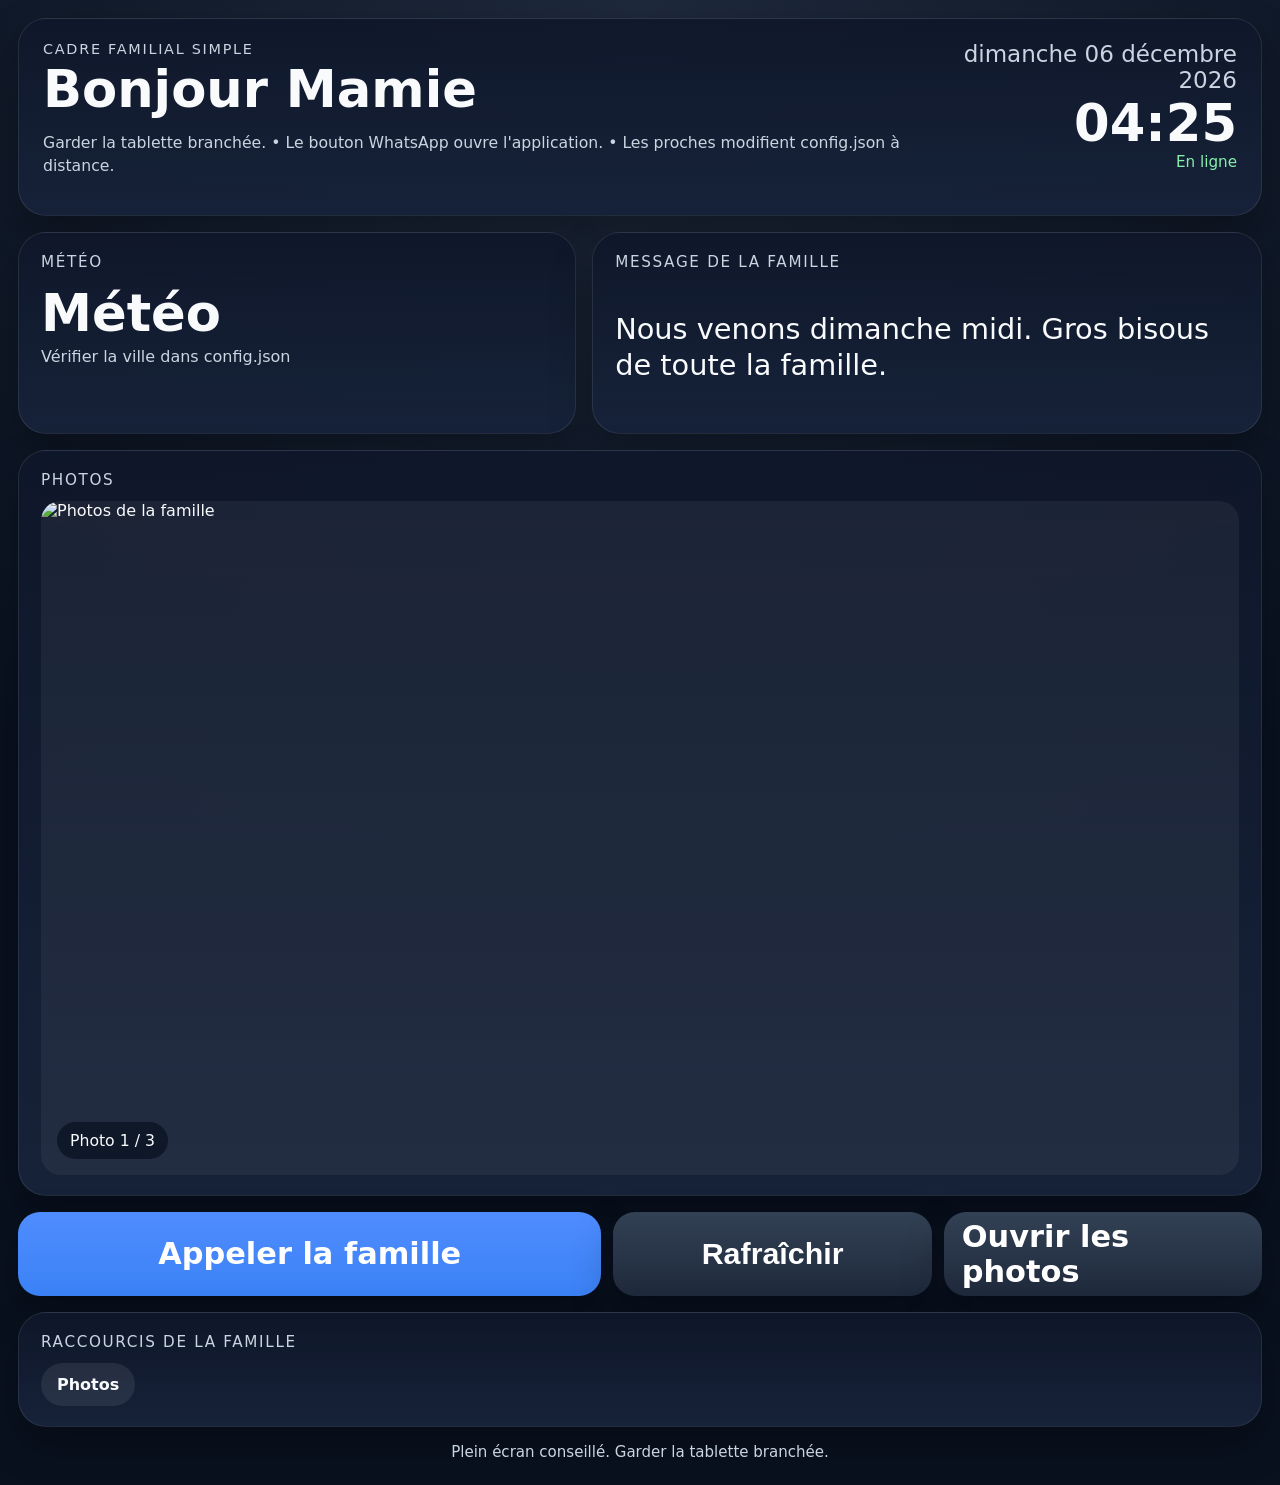
==== index.html @ 0a804280 "Add files via upload" ====
<!doctype html>
<html lang="fr">
<head>
  <meta charset="utf-8" />
  <meta name="viewport" content="width=device-width, initial-scale=1, viewport-fit=cover" />
  <meta name="theme-color" content="#09111f" />
  <meta name="apple-mobile-web-app-capable" content="yes" />
  <meta name="apple-mobile-web-app-status-bar-style" content="black-translucent" />
  <meta name="description" content="Cadre familial interactif pour tablette" />
  <title>Cadre familial</title>
  <link rel="manifest" href="manifest.json" />
  <link rel="stylesheet" href="styles.css" />
</head>
<body>
  <main class="shell">
    <header class="hero card">
      <div>
        <p id="subtitle" class="eyebrow">Cadre familial</p>
        <h1 id="title">Bonjour</h1>
        <p id="familyNotes" class="small muted">Chargement...</p>
      </div>
      <div class="clock-block">
        <div id="dateLine" class="date-line">--</div>
        <div id="timeLine" class="time-line">--:--</div>
        <div id="onlineLine" class="online-line">En ligne</div>
      </div>
    </header>

    <section class="cards">
      <article class="card panel weather-card">
        <div class="panel-title">Météo</div>
        <div id="weatherMain" class="weather-main">--</div>
        <div id="weatherDetails" class="muted">Chargement...</div>
      </article>

      <article class="card panel message-card">
        <div class="panel-title">Message de la famille</div>
        <div id="messageBox" class="message-box">--</div>
      </article>
    </section>

    <section class="card photo-card">
      <div class="panel-title">Photos</div>
      <div class="photo-stage">
        <img id="photoImg" alt="Photos de la famille" />
        <div id="photoLabel" class="photo-label">--</div>
      </div>
    </section>

    <section class="actions">
      <a id="whatsappLink" class="cta" href="#" rel="noopener noreferrer">Appeler WhatsApp</a>
      <button id="refreshBtn" class="secondary" type="button">Rafraîchir</button>
      <a id="photoLink" class="secondary" href="#" rel="noopener noreferrer">Ouvrir les photos</a>
    </section>

    <section class="card footer-card">
      <div class="panel-title">Raccourcis de la famille</div>
      <div id="linkList" class="link-list"></div>
    </section>

    <footer class="footer">Plein écran conseillé. Garder la tablette branchée.</footer>
  </main>

  <script src="app.js"></script>
</body>
</html>
---- styles.css ----
:root {
  --bg: #09111f;
  --panel: rgba(15, 23, 42, 0.92);
  --panel-2: rgba(23, 35, 58, 0.98);
  --text: #f8fafc;
  --muted: #cbd5e1;
  --accent: #4f8cff;
  --accent-strong: #3b82f6;
  --radius: 28px;
  --shadow: 0 18px 42px rgba(0, 0, 0, 0.28);
  --border: rgba(255,255,255,0.09);
}
* { box-sizing: border-box; }
html, body { margin: 0; min-height: 100%; background: radial-gradient(circle at top, #1e293b 0%, var(--bg) 60%); color: var(--text); font-family: Inter, system-ui, -apple-system, BlinkMacSystemFont, 'Segoe UI', sans-serif; }
body { padding: 18px; }
a, button { -webkit-tap-highlight-color: transparent; }
body.admin-body { padding: 14px; }
.shell, .admin-shell { max-width: 1500px; margin: 0 auto; display: grid; gap: 16px; }
.card { background: linear-gradient(180deg, var(--panel), var(--panel-2)); border: 1px solid var(--border); border-radius: var(--radius); box-shadow: var(--shadow); }
.hero { display: flex; align-items: flex-start; justify-content: space-between; gap: 14px; padding: 22px 24px; }
.eyebrow { margin: 0 0 6px; color: var(--muted); text-transform: uppercase; letter-spacing: .12em; font-size: .9rem; }
h1 { margin: 0; font-size: clamp(2rem, 4vw, 4rem); line-height: 1.04; }
.small { font-size: .98rem; line-height: 1.45; }
.muted { color: var(--muted); }
.clock-block { text-align: right; }
.date-line { color: var(--muted); font-size: clamp(1rem, 1.8vw, 1.5rem); }
.time-line { font-size: clamp(2.2rem, 4vw, 4rem); font-weight: 800; }
.online-line { font-size: .95rem; color: #86efac; }
.cards { display: grid; grid-template-columns: 1fr 1.2fr; gap: 16px; }
.panel, .photo-card, .footer-card, .admin-grid, .admin-footer { padding: 20px 22px; }
.panel-title { font-size: .95rem; text-transform: uppercase; letter-spacing: .11em; color: var(--muted); margin-bottom: 12px; }
.weather-main { font-size: clamp(2.2rem, 4vw, 4rem); font-weight: 800; margin-bottom: 4px; }
.message-box { font-size: clamp(1.35rem, 2.25vw, 2.4rem); line-height: 1.25; min-height: 130px; display: flex; align-items: center; }
.photo-stage { position: relative; aspect-ratio: 16 / 9; overflow: hidden; border-radius: calc(var(--radius) - 8px); background: rgba(255,255,255,0.05); }
.photo-stage img { width: 100%; height: 100%; object-fit: cover; display: block; }
.photo-label { position: absolute; left: 16px; bottom: 16px; padding: 9px 13px; border-radius: 999px; background: rgba(9,17,31,.72); font-size: .98rem; }
.actions, .admin-actions-row, .admin-footer { display: flex; gap: 12px; flex-wrap: wrap; align-items: center; }
.actions { display: grid; grid-template-columns: 1.1fr .6fr .6fr; }
.cta, .secondary { min-height: 84px; padding: 0 18px; border: 0; border-radius: 22px; box-shadow: var(--shadow); display: inline-flex; align-items: center; justify-content: center; text-decoration: none; font-size: clamp(1.3rem, 2.4vw, 1.9rem); font-weight: 800; color: white; }
.cta { background: linear-gradient(180deg, var(--accent), var(--accent-strong)); }
.secondary { background: linear-gradient(180deg, #334155, #1e293b); cursor: pointer; }
.link-list { display: flex; flex-wrap: wrap; gap: 10px; }
.link-pill { padding: 12px 16px; border-radius: 999px; background: rgba(255,255,255,0.08); color: var(--text); text-decoration: none; font-weight: 700; }
.footer { text-align: center; color: var(--muted); font-size: .94rem; padding-bottom: 6px; }
.admin-hero { flex-direction: column; }
.admin-grid { display: grid; grid-template-columns: 1fr 1fr; gap: 16px; }
.admin-grid label { display: grid; gap: 8px; font-weight: 700; }
.admin-grid input, .admin-grid textarea { width: 100%; border-radius: 16px; border: 1px solid rgba(255,255,255,.12); background: rgba(5,10,18,.9); color: var(--text); padding: 14px 16px; font: inherit; }
.admin-grid textarea { min-height: 170px; resize: vertical; }
.admin-grid label:nth-child(5), .admin-grid label:nth-child(6), .admin-grid label:nth-child(7), .admin-grid label:nth-child(8), .admin-grid label:nth-child(11) { grid-column: 1 / -1; }
code { background: rgba(255,255,255,.08); padding: 2px 6px; border-radius: 8px; }
@media (max-width: 980px) {
  body { padding: 10px; }
  .hero { flex-direction: column; }
  .clock-block { text-align: left; }
  .cards, .actions, .admin-grid { grid-template-columns: 1fr; }
  .cta, .secondary { min-height: 70px; }
}
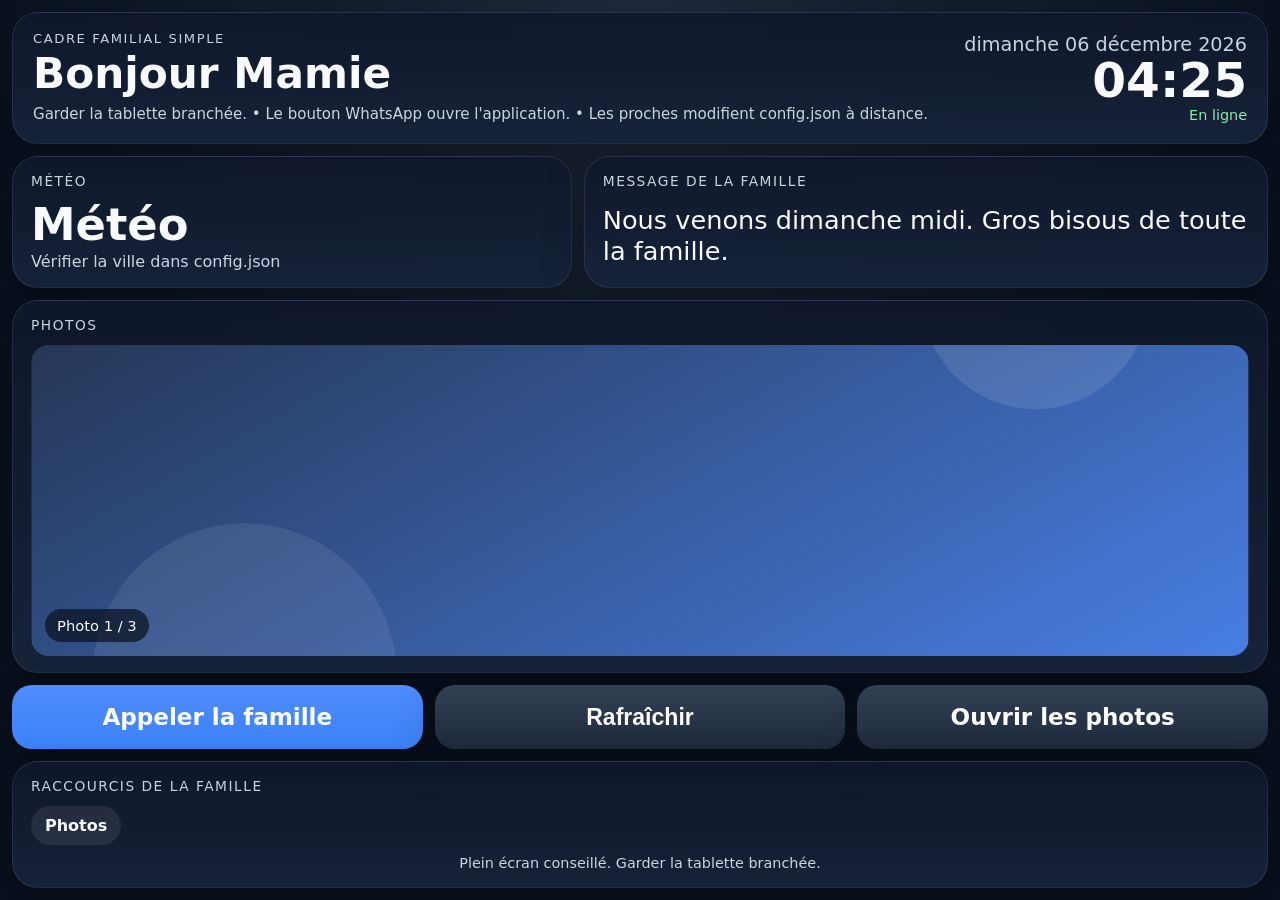
==== commit 618857bd: "Add files via upload" ====
--- a/index.html
+++ b/index.html
@@ -14,7 +14,7 @@
 <body>
   <main class="shell">
     <header class="hero card">
-      <div>
+      <div class="hero-copy">
         <p id="subtitle" class="eyebrow">Cadre familial</p>
         <h1 id="title">Bonjour</h1>
         <p id="familyNotes" class="small muted">Chargement...</p>
@@ -26,7 +26,7 @@
       </div>
     </header>
 
-    <section class="cards">
+    <section class="top-grid">
       <article class="card panel weather-card">
         <div class="panel-title">Météo</div>
         <div id="weatherMain" class="weather-main">--</div>
@@ -53,12 +53,11 @@
       <a id="photoLink" class="secondary" href="#" rel="noopener noreferrer">Ouvrir les photos</a>
     </section>
 
-    <section class="card footer-card">
+    <footer class="footer-card card">
       <div class="panel-title">Raccourcis de la famille</div>
       <div id="linkList" class="link-list"></div>
-    </section>
-
-    <footer class="footer">Plein écran conseillé. Garder la tablette branchée.</footer>
+      <div class="footer">Plein écran conseillé. Garder la tablette branchée.</div>
+    </footer>
   </main>
 
   <script src="app.js"></script>
--- a/styles.css
+++ b/styles.css
@@ -6,53 +6,351 @@
   --muted: #cbd5e1;
   --accent: #4f8cff;
   --accent-strong: #3b82f6;
-  --radius: 28px;
+  --radius: 26px;
   --shadow: 0 18px 42px rgba(0, 0, 0, 0.28);
   --border: rgba(255,255,255,0.09);
 }
-* { box-sizing: border-box; }
-html, body { margin: 0; min-height: 100%; background: radial-gradient(circle at top, #1e293b 0%, var(--bg) 60%); color: var(--text); font-family: Inter, system-ui, -apple-system, BlinkMacSystemFont, 'Segoe UI', sans-serif; }
-body { padding: 18px; }
-a, button { -webkit-tap-highlight-color: transparent; }
-body.admin-body { padding: 14px; }
-.shell, .admin-shell { max-width: 1500px; margin: 0 auto; display: grid; gap: 16px; }
-.card { background: linear-gradient(180deg, var(--panel), var(--panel-2)); border: 1px solid var(--border); border-radius: var(--radius); box-shadow: var(--shadow); }
-.hero { display: flex; align-items: flex-start; justify-content: space-between; gap: 14px; padding: 22px 24px; }
-.eyebrow { margin: 0 0 6px; color: var(--muted); text-transform: uppercase; letter-spacing: .12em; font-size: .9rem; }
-h1 { margin: 0; font-size: clamp(2rem, 4vw, 4rem); line-height: 1.04; }
-.small { font-size: .98rem; line-height: 1.45; }
-.muted { color: var(--muted); }
-.clock-block { text-align: right; }
-.date-line { color: var(--muted); font-size: clamp(1rem, 1.8vw, 1.5rem); }
-.time-line { font-size: clamp(2.2rem, 4vw, 4rem); font-weight: 800; }
-.online-line { font-size: .95rem; color: #86efac; }
-.cards { display: grid; grid-template-columns: 1fr 1.2fr; gap: 16px; }
-.panel, .photo-card, .footer-card, .admin-grid, .admin-footer { padding: 20px 22px; }
-.panel-title { font-size: .95rem; text-transform: uppercase; letter-spacing: .11em; color: var(--muted); margin-bottom: 12px; }
-.weather-main { font-size: clamp(2.2rem, 4vw, 4rem); font-weight: 800; margin-bottom: 4px; }
-.message-box { font-size: clamp(1.35rem, 2.25vw, 2.4rem); line-height: 1.25; min-height: 130px; display: flex; align-items: center; }
-.photo-stage { position: relative; aspect-ratio: 16 / 9; overflow: hidden; border-radius: calc(var(--radius) - 8px); background: rgba(255,255,255,0.05); }
-.photo-stage img { width: 100%; height: 100%; object-fit: cover; display: block; }
-.photo-label { position: absolute; left: 16px; bottom: 16px; padding: 9px 13px; border-radius: 999px; background: rgba(9,17,31,.72); font-size: .98rem; }
-.actions, .admin-actions-row, .admin-footer { display: flex; gap: 12px; flex-wrap: wrap; align-items: center; }
-.actions { display: grid; grid-template-columns: 1.1fr .6fr .6fr; }
-.cta, .secondary { min-height: 84px; padding: 0 18px; border: 0; border-radius: 22px; box-shadow: var(--shadow); display: inline-flex; align-items: center; justify-content: center; text-decoration: none; font-size: clamp(1.3rem, 2.4vw, 1.9rem); font-weight: 800; color: white; }
-.cta { background: linear-gradient(180deg, var(--accent), var(--accent-strong)); }
-.secondary { background: linear-gradient(180deg, #334155, #1e293b); cursor: pointer; }
-.link-list { display: flex; flex-wrap: wrap; gap: 10px; }
-.link-pill { padding: 12px 16px; border-radius: 999px; background: rgba(255,255,255,0.08); color: var(--text); text-decoration: none; font-weight: 700; }
-.footer { text-align: center; color: var(--muted); font-size: .94rem; padding-bottom: 6px; }
-.admin-hero { flex-direction: column; }
-.admin-grid { display: grid; grid-template-columns: 1fr 1fr; gap: 16px; }
-.admin-grid label { display: grid; gap: 8px; font-weight: 700; }
-.admin-grid input, .admin-grid textarea { width: 100%; border-radius: 16px; border: 1px solid rgba(255,255,255,.12); background: rgba(5,10,18,.9); color: var(--text); padding: 14px 16px; font: inherit; }
-.admin-grid textarea { min-height: 170px; resize: vertical; }
-.admin-grid label:nth-child(5), .admin-grid label:nth-child(6), .admin-grid label:nth-child(7), .admin-grid label:nth-child(8), .admin-grid label:nth-child(11) { grid-column: 1 / -1; }
-code { background: rgba(255,255,255,.08); padding: 2px 6px; border-radius: 8px; }
-@media (max-width: 980px) {
-  body { padding: 10px; }
-  .hero { flex-direction: column; }
-  .clock-block { text-align: left; }
-  .cards, .actions, .admin-grid { grid-template-columns: 1fr; }
-  .cta, .secondary { min-height: 70px; }
-}
+
+* {
+  box-sizing: border-box;
+}
+
+html {
+  -webkit-text-size-adjust: 100%;
+  width: 100%;
+  height: 100%;
+}
+
+body {
+  margin: 0;
+  width: 100%;
+  height: 100svh;
+  overflow: hidden;
+  background: radial-gradient(circle at top, #1e293b 0%, var(--bg) 60%);
+  color: var(--text);
+  font-family: Inter, system-ui, -apple-system, BlinkMacSystemFont, 'Segoe UI', sans-serif;
+  padding: 12px;
+}
+
+a, button {
+  -webkit-tap-highlight-color: transparent;
+}
+
+body.admin-body {
+  padding: 14px;
+}
+
+.shell, .admin-shell {
+  width: 100%;
+  max-width: 1500px;
+  height: 100%;
+  margin: 0 auto;
+  display: grid;
+  gap: 12px;
+  grid-template-rows: auto auto minmax(0, 1fr) auto auto;
+}
+
+.card {
+  background: linear-gradient(180deg, var(--panel), var(--panel-2));
+  border: 1px solid var(--border);
+  border-radius: var(--radius);
+  box-shadow: var(--shadow);
+}
+
+.hero {
+  display: flex;
+  align-items: flex-start;
+  justify-content: space-between;
+  gap: 14px;
+  padding: 18px 20px;
+}
+
+.hero-copy {
+  min-width: 0;
+}
+
+.eyebrow {
+  margin: 0 0 6px;
+  color: var(--muted);
+  text-transform: uppercase;
+  letter-spacing: .12em;
+  font-size: .82rem;
+}
+
+h1 {
+  margin: 0;
+  font-size: clamp(1.9rem, 3.3vw, 3.5rem);
+  line-height: 1.04;
+}
+
+.small {
+  margin: 8px 0 0;
+  font-size: .94rem;
+  line-height: 1.4;
+}
+
+.muted {
+  color: var(--muted);
+}
+
+.clock-block {
+  flex: 0 0 auto;
+  text-align: right;
+  align-self: center;
+}
+
+.date-line {
+  color: var(--muted);
+  font-size: clamp(.95rem, 1.5vw, 1.2rem);
+}
+
+.time-line {
+  font-size: clamp(2rem, 3.8vw, 3.6rem);
+  font-weight: 800;
+  line-height: 1;
+}
+
+.online-line {
+  margin-top: 2px;
+  color: #86efac;
+  font-size: .9rem;
+}
+
+.top-grid {
+  display: grid;
+  grid-template-columns: 0.9fr 1.1fr;
+  gap: 12px;
+  min-height: 0;
+}
+
+.panel, .photo-card, .footer-card {
+  padding: 16px 18px;
+  min-height: 0;
+}
+
+.panel-title {
+  margin-bottom: 12px;
+  color: var(--muted);
+  font-size: .86rem;
+  text-transform: uppercase;
+  letter-spacing: .11em;
+}
+
+.weather-main {
+  margin-bottom: 4px;
+  font-size: clamp(2rem, 3.5vw, 3.4rem);
+  font-weight: 800;
+  line-height: 1.05;
+}
+
+.message-card {
+  display: flex;
+  flex-direction: column;
+}
+
+.message-box {
+  flex: 1;
+  display: flex;
+  align-items: center;
+  min-height: 0;
+  line-height: 1.22;
+  font-size: clamp(1.25rem, 2vw, 2rem);
+  overflow-wrap: anywhere;
+  word-break: break-word;
+}
+
+.photo-card {
+  display: flex;
+  flex-direction: column;
+  min-height: 0;
+}
+
+.photo-stage {
+  position: relative;
+  flex: 1;
+  min-height: 0;
+  overflow: hidden;
+  border-radius: calc(var(--radius) - 8px);
+  background: rgba(255,255,255,0.05);
+  aspect-ratio: 16 / 7;
+}
+
+.photo-stage img {
+  width: 100%;
+  height: 100%;
+  object-fit: cover;
+  display: block;
+}
+
+.photo-label {
+  position: absolute;
+  left: 14px;
+  bottom: 14px;
+  padding: 8px 12px;
+  border-radius: 999px;
+  background: rgba(9,17,31,.72);
+  font-size: .92rem;
+}
+
+.actions {
+  display: grid;
+  grid-template-columns: repeat(3, minmax(0, 1fr));
+  gap: 12px;
+}
+
+.cta, .secondary {
+  min-height: 64px;
+  padding: 0 16px;
+  border: 0;
+  border-radius: 20px;
+  box-shadow: var(--shadow);
+  display: inline-flex;
+  align-items: center;
+  justify-content: center;
+  text-decoration: none;
+  font-size: clamp(1.05rem, 1.8vw, 1.5rem);
+  font-weight: 800;
+  color: white;
+}
+
+.cta {
+  background: linear-gradient(180deg, var(--accent), var(--accent-strong));
+}
+
+.secondary {
+  background: linear-gradient(180deg, #334155, #1e293b);
+  cursor: pointer;
+}
+
+.link-list {
+  display: flex;
+  flex-wrap: wrap;
+  gap: 10px;
+}
+
+.link-pill {
+  padding: 10px 14px;
+  border-radius: 999px;
+  background: rgba(255,255,255,0.08);
+  color: var(--text);
+  text-decoration: none;
+  font-weight: 700;
+}
+
+.footer {
+  margin-top: 10px;
+  text-align: center;
+  color: var(--muted);
+  font-size: .9rem;
+}
+
+.admin-hero {
+  flex-direction: column;
+}
+
+.admin-grid {
+  display: grid;
+  grid-template-columns: 1fr 1fr;
+  gap: 16px;
+}
+
+.admin-grid label {
+  display: grid;
+  gap: 8px;
+  font-weight: 700;
+}
+
+.admin-grid input, .admin-grid textarea {
+  width: 100%;
+  border-radius: 16px;
+  border: 1px solid rgba(255,255,255,.12);
+  background: rgba(5,10,18,.9);
+  color: var(--text);
+  padding: 14px 16px;
+  font: inherit;
+}
+
+.admin-grid textarea {
+  min-height: 170px;
+  resize: vertical;
+}
+
+.admin-grid label:nth-child(5), .admin-grid label:nth-child(6), .admin-grid label:nth-child(7), .admin-grid label:nth-child(8), .admin-grid label:nth-child(11) {
+  grid-column: 1 / -1;
+}
+
+code {
+  background: rgba(255,255,255,.08);
+  padding: 2px 6px;
+  border-radius: 8px;
+}
+
+@media (max-width: 1200px) {
+  body {
+    padding: 10px;
+  }
+
+  .shell, .admin-shell {
+    grid-template-rows: auto auto minmax(0, 1fr) auto auto;
+    gap: 10px;
+  }
+
+  .hero {
+    flex-direction: column;
+    padding: 16px 16px 14px;
+  }
+
+  .clock-block {
+    text-align: left;
+  }
+
+  .top-grid,
+  .admin-grid {
+    grid-template-columns: 1fr;
+  }
+
+  .photo-stage {
+    aspect-ratio: 16 / 8;
+  }
+
+  .actions {
+    grid-template-columns: 1fr;
+  }
+
+  .cta, .secondary {
+    min-height: 58px;
+    font-size: clamp(1rem, 1.6vw, 1.35rem);
+  }
+
+  .message-box {
+    font-size: clamp(1.1rem, 1.8vw, 1.6rem);
+  }
+}
+
+@media (max-width: 700px) {
+  body {
+    padding: 8px;
+  }
+
+  .panel, .photo-card, .footer-card {
+    padding: 14px;
+  }
+
+  h1 {
+    font-size: clamp(1.7rem, 6vw, 2.6rem);
+  }
+
+  .time-line, .weather-main {
+    font-size: clamp(1.9rem, 8vw, 2.9rem);
+  }
+
+  .photo-label {
+    left: 10px;
+    bottom: 10px;
+    font-size: .88rem;
+  }
+
+  .link-pill {
+    padding: 9px 12px;
+  }
+}
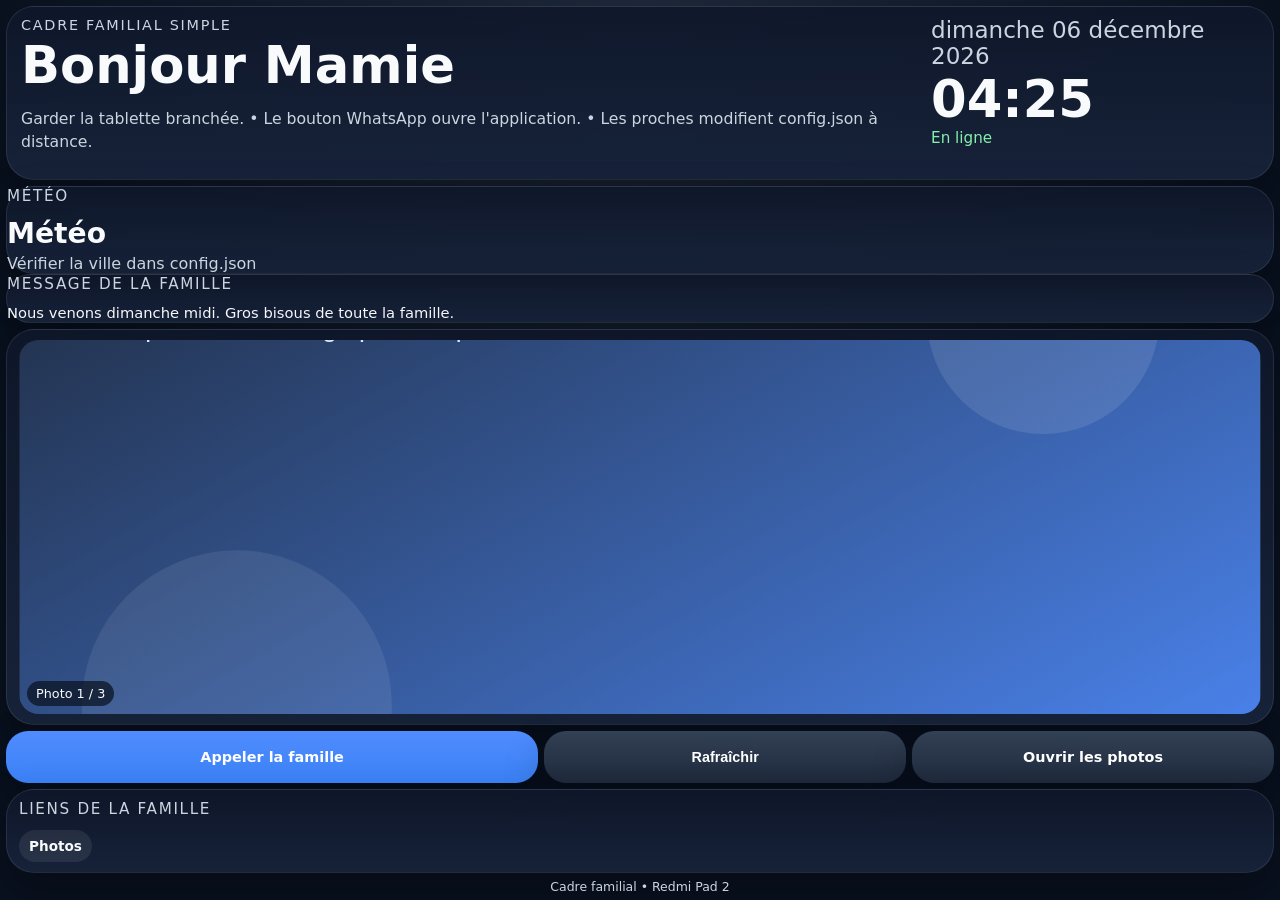
==== commit 81022465: "Refactor HTML structure and improve formatting" ====
--- a/index.html
+++ b/index.html
@@ -1,65 +1,195 @@
-<!doctype html>
+<!DOCTYPE html>
 <html lang="fr">
+
 <head>
-  <meta charset="utf-8" />
-  <meta name="viewport" content="width=device-width, initial-scale=1, viewport-fit=cover" />
-  <meta name="theme-color" content="#09111f" />
-  <meta name="apple-mobile-web-app-capable" content="yes" />
-  <meta name="apple-mobile-web-app-status-bar-style" content="black-translucent" />
-  <meta name="description" content="Cadre familial interactif pour tablette" />
-  <title>Cadre familial</title>
-  <link rel="manifest" href="manifest.json" />
-  <link rel="stylesheet" href="styles.css" />
+
+<meta charset="utf-8">
+<meta name="viewport" content="width=device-width,initial-scale=1,viewport-fit=cover">
+
+<title>Cadre familial</title>
+
+<meta name="theme-color" content="#09111f">
+<meta name="description" content="Cadre familial">
+
+<link rel="manifest" href="manifest.json">
+<link rel="stylesheet" href="styles.css">
+
 </head>
+
 <body>
-  <main class="shell">
+
+<main class="shell">
+
+    <!-- ========================= -->
+    <!-- ENTETE -->
+    <!-- ========================= -->
+
     <header class="hero card">
-      <div class="hero-copy">
-        <p id="subtitle" class="eyebrow">Cadre familial</p>
-        <h1 id="title">Bonjour</h1>
-        <p id="familyNotes" class="small muted">Chargement...</p>
-      </div>
-      <div class="clock-block">
-        <div id="dateLine" class="date-line">--</div>
-        <div id="timeLine" class="time-line">--:--</div>
-        <div id="onlineLine" class="online-line">En ligne</div>
-      </div>
+
+        <div class="hero-left">
+
+            <p id="subtitle" class="eyebrow">
+                Cadre familial
+            </p>
+
+            <h1 id="title">
+                Bonjour
+            </h1>
+
+            <p id="familyNotes" class="small muted">
+                Chargement...
+            </p>
+
+        </div>
+
+        <div class="hero-right">
+
+            <div id="dateLine" class="date-line">
+                --
+            </div>
+
+            <div id="timeLine" class="time-line">
+                --:--
+            </div>
+
+            <div id="onlineLine" class="online-line">
+                En ligne
+            </div>
+
+        </div>
+
     </header>
 
-    <section class="top-grid">
-      <article class="card panel weather-card">
-        <div class="panel-title">Météo</div>
-        <div id="weatherMain" class="weather-main">--</div>
-        <div id="weatherDetails" class="muted">Chargement...</div>
-      </article>
 
-      <article class="card panel message-card">
-        <div class="panel-title">Message de la famille</div>
-        <div id="messageBox" class="message-box">--</div>
-      </article>
+    <!-- ========================= -->
+    <!-- METEO + MESSAGE -->
+    <!-- ========================= -->
+
+    <section class="top-row">
+
+        <article class="card weather-card">
+
+            <div class="panel-title">
+                Météo
+            </div>
+
+            <div id="weatherMain" class="weather-main">
+                --
+            </div>
+
+            <div id="weatherDetails" class="muted">
+                Chargement...
+            </div>
+
+        </article>
+
+        <article class="card message-card">
+
+            <div class="panel-title">
+                Message de la famille
+            </div>
+
+            <div id="messageBox" class="message-box">
+                --
+            </div>
+
+        </article>
+
     </section>
 
+
+    <!-- ========================= -->
+    <!-- PHOTO -->
+    <!-- ========================= -->
+
     <section class="card photo-card">
-      <div class="panel-title">Photos</div>
-      <div class="photo-stage">
-        <img id="photoImg" alt="Photos de la famille" />
-        <div id="photoLabel" class="photo-label">--</div>
-      </div>
+
+        <div class="photo-stage">
+
+            <img
+                id="photoImg"
+                alt="Photos de la famille">
+
+            <div
+                id="photoLabel"
+                class="photo-label">
+
+                --
+
+            </div>
+
+        </div>
+
     </section>
 
+
+    <!-- ========================= -->
+    <!-- BOUTONS -->
+    <!-- ========================= -->
+
     <section class="actions">
-      <a id="whatsappLink" class="cta" href="#" rel="noopener noreferrer">Appeler WhatsApp</a>
-      <button id="refreshBtn" class="secondary" type="button">Rafraîchir</button>
-      <a id="photoLink" class="secondary" href="#" rel="noopener noreferrer">Ouvrir les photos</a>
+
+        <a
+            id="whatsappLink"
+            class="cta"
+            href="#">
+
+            WhatsApp
+
+        </a>
+
+        <button
+            id="refreshBtn"
+            class="secondary"
+            type="button">
+
+            Rafraîchir
+
+        </button>
+
+        <a
+            id="photoLink"
+            class="secondary"
+            href="#">
+
+            Photos
+
+        </a>
+
     </section>
 
-    <footer class="footer-card card">
-      <div class="panel-title">Raccourcis de la famille</div>
-      <div id="linkList" class="link-list"></div>
-      <div class="footer">Plein écran conseillé. Garder la tablette branchée.</div>
+
+    <!-- ========================= -->
+    <!-- LIENS -->
+    <!-- ========================= -->
+
+    <section class="card footer-card">
+
+        <div class="panel-title">
+
+            Liens de la famille
+
+        </div>
+
+        <div
+            id="linkList"
+            class="link-list">
+
+        </div>
+
+    </section>
+
+
+    <footer class="footer">
+
+        Cadre familial • Redmi Pad 2
+
     </footer>
-  </main>
 
-  <script src="app.js"></script>
+</main>
+
+<script src="app.js"></script>
+
 </body>
+
 </html>
--- a/styles.css
+++ b/styles.css
@@ -6,9 +6,12 @@
   --muted: #cbd5e1;
   --accent: #4f8cff;
   --accent-strong: #3b82f6;
-  --radius: 26px;
+  --radius: 28px;
   --shadow: 0 18px 42px rgba(0, 0, 0, 0.28);
-  --border: rgba(255,255,255,0.09);
+  --border: rgba(255, 255, 255, 0.09);
+  --gap: 16px;
+  --pad: 18px;
+  --card-pad: 20px 22px;
 }
 
 * {
@@ -16,38 +19,48 @@
 }
 
 html {
+  width: 100%;
+  min-height: 100%;
   -webkit-text-size-adjust: 100%;
-  width: 100%;
-  height: 100%;
-}
-
+}
+
+html,
 body {
   margin: 0;
   width: 100%;
-  height: 100svh;
-  overflow: hidden;
+  min-height: 100%;
+  overflow-x: hidden;
   background: radial-gradient(circle at top, #1e293b 0%, var(--bg) 60%);
   color: var(--text);
-  font-family: Inter, system-ui, -apple-system, BlinkMacSystemFont, 'Segoe UI', sans-serif;
-  padding: 12px;
-}
-
-a, button {
+  font-family: Inter, system-ui, -apple-system, BlinkMacSystemFont, "Segoe UI", sans-serif;
+}
+
+body {
+  padding: var(--pad);
+}
+
+a,
+button {
   -webkit-tap-highlight-color: transparent;
+}
+
+img,
+video,
+canvas {
+  max-width: 100%;
 }
 
 body.admin-body {
   padding: 14px;
 }
 
-.shell, .admin-shell {
+.shell,
+.admin-shell {
   width: 100%;
   max-width: 1500px;
-  height: 100%;
   margin: 0 auto;
   display: grid;
-  gap: 12px;
-  grid-template-rows: auto auto minmax(0, 1fr) auto auto;
+  gap: var(--gap);
 }
 
 .card {
@@ -62,31 +75,26 @@
   align-items: flex-start;
   justify-content: space-between;
   gap: 14px;
-  padding: 18px 20px;
-}
-
-.hero-copy {
-  min-width: 0;
+  padding: 22px 24px;
 }
 
 .eyebrow {
   margin: 0 0 6px;
   color: var(--muted);
   text-transform: uppercase;
-  letter-spacing: .12em;
-  font-size: .82rem;
+  letter-spacing: 0.12em;
+  font-size: 0.9rem;
 }
 
 h1 {
   margin: 0;
-  font-size: clamp(1.9rem, 3.3vw, 3.5rem);
+  font-size: clamp(2rem, 4vw, 4rem);
   line-height: 1.04;
 }
 
 .small {
-  margin: 8px 0 0;
-  font-size: .94rem;
-  line-height: 1.4;
+  font-size: 0.98rem;
+  line-height: 1.45;
 }
 
 .muted {
@@ -94,85 +102,68 @@
 }
 
 .clock-block {
-  flex: 0 0 auto;
   text-align: right;
-  align-self: center;
 }
 
 .date-line {
   color: var(--muted);
-  font-size: clamp(.95rem, 1.5vw, 1.2rem);
+  font-size: clamp(1rem, 1.8vw, 1.5rem);
 }
 
 .time-line {
-  font-size: clamp(2rem, 3.8vw, 3.6rem);
+  font-size: clamp(2.2rem, 4vw, 4rem);
   font-weight: 800;
-  line-height: 1;
 }
 
 .online-line {
-  margin-top: 2px;
+  font-size: 0.95rem;
   color: #86efac;
-  font-size: .9rem;
-}
-
-.top-grid {
+}
+
+.cards {
   display: grid;
-  grid-template-columns: 0.9fr 1.1fr;
-  gap: 12px;
-  min-height: 0;
-}
-
-.panel, .photo-card, .footer-card {
-  padding: 16px 18px;
-  min-height: 0;
+  grid-template-columns: 1fr 1.2fr;
+  gap: var(--gap);
+}
+
+.panel,
+.photo-card,
+.footer-card,
+.admin-grid,
+.admin-footer {
+  padding: var(--card-pad);
 }
 
 .panel-title {
+  font-size: 0.95rem;
+  text-transform: uppercase;
+  letter-spacing: 0.11em;
+  color: var(--muted);
   margin-bottom: 12px;
-  color: var(--muted);
-  font-size: .86rem;
-  text-transform: uppercase;
-  letter-spacing: .11em;
 }
 
 .weather-main {
+  font-size: clamp(2.2rem, 4vw, 4rem);
+  font-weight: 800;
   margin-bottom: 4px;
-  font-size: clamp(2rem, 3.5vw, 3.4rem);
-  font-weight: 800;
-  line-height: 1.05;
-}
-
-.message-card {
-  display: flex;
-  flex-direction: column;
 }
 
 .message-box {
-  flex: 1;
+  font-size: clamp(1.35rem, 2.25vw, 2.4rem);
+  line-height: 1.25;
+  min-height: 130px;
   display: flex;
   align-items: center;
-  min-height: 0;
-  line-height: 1.22;
-  font-size: clamp(1.25rem, 2vw, 2rem);
   overflow-wrap: anywhere;
   word-break: break-word;
 }
 
-.photo-card {
-  display: flex;
-  flex-direction: column;
-  min-height: 0;
-}
-
 .photo-stage {
   position: relative;
-  flex: 1;
-  min-height: 0;
+  aspect-ratio: 16 / 9;
   overflow: hidden;
   border-radius: calc(var(--radius) - 8px);
-  background: rgba(255,255,255,0.05);
-  aspect-ratio: 16 / 7;
+  background: rgba(255, 255, 255, 0.05);
 }
 
 .photo-stage img {
@@ -184,12 +175,12 @@
 
 .photo-label {
   position: absolute;
-  left: 14px;
-  bottom: 14px;
-  padding: 8px 12px;
+  left: 16px;
+  bottom: 16px;
+  padding: 9px 13px;
   border-radius: 999px;
-  background: rgba(9,17,31,.72);
-  font-size: .92rem;
+  background: rgba(9, 17, 31, 0.72);
+  font-size: 0.98rem;
 }
 
 .actions {
@@ -198,17 +189,18 @@
   gap: 12px;
 }
 
-.cta, .secondary {
-  min-height: 64px;
-  padding: 0 16px;
+.cta,
+.secondary {
+  min-height: 84px;
+  padding: 0 18px;
   border: 0;
-  border-radius: 20px;
+  border-radius: 22px;
   box-shadow: var(--shadow);
   display: inline-flex;
   align-items: center;
   justify-content: center;
   text-decoration: none;
-  font-size: clamp(1.05rem, 1.8vw, 1.5rem);
+  font-size: clamp(1.3rem, 2.4vw, 1.9rem);
   font-weight: 800;
   color: white;
 }
@@ -229,19 +221,19 @@
 }
 
 .link-pill {
-  padding: 10px 14px;
+  padding: 12px 16px;
   border-radius: 999px;
-  background: rgba(255,255,255,0.08);
+  background: rgba(255, 255, 255, 0.08);
   color: var(--text);
   text-decoration: none;
   font-weight: 700;
 }
 
 .footer {
-  margin-top: 10px;
   text-align: center;
   color: var(--muted);
-  font-size: .9rem;
+  font-size: 0.94rem;
+  padding-bottom: 6px;
 }
 
 .admin-hero {
@@ -260,11 +252,12 @@
   font-weight: 700;
 }
 
-.admin-grid input, .admin-grid textarea {
+.admin-grid input,
+.admin-grid textarea {
   width: 100%;
   border-radius: 16px;
-  border: 1px solid rgba(255,255,255,.12);
-  background: rgba(5,10,18,.9);
+  border: 1px solid rgba(255, 255, 255, 0.12);
+  background: rgba(5, 10, 18, 0.9);
   color: var(--text);
   padding: 14px 16px;
   font: inherit;
@@ -275,82 +268,203 @@
   resize: vertical;
 }
 
-.admin-grid label:nth-child(5), .admin-grid label:nth-child(6), .admin-grid label:nth-child(7), .admin-grid label:nth-child(8), .admin-grid label:nth-child(11) {
+.admin-grid label:nth-child(5),
+.admin-grid label:nth-child(6),
+.admin-grid label:nth-child(7),
+.admin-grid label:nth-child(8),
+.admin-grid label:nth-child(11) {
   grid-column: 1 / -1;
 }
 
 code {
-  background: rgba(255,255,255,.08);
+  background: rgba(255, 255, 255, 0.08);
   padding: 2px 6px;
   border-radius: 8px;
 }
-
-@media (max-width: 1200px) {
+@media (orientation: portrait) {
+  body {
+    padding: 12px;
+  }
+
+  .shell,
+  .admin-shell {
+    gap: 12px;
+  }
+
+  .hero {
+    flex-direction: column;
+    padding: 16px 18px;
+    gap: 10px;
+  }
+
+  .clock-block {
+    text-align: left;
+  }
+
+  .cards {
+    grid-template-columns: 1fr;
+    gap: 12px;
+  }
+
+  .panel,
+  .photo-card,
+  .footer-card,
+  .admin-grid,
+  .admin-footer {
+    padding: 16px 18px;
+  }
+
+  .message-box {
+    min-height: 96px;
+    font-size: clamp(1.1rem, 2.1vw, 1.8rem);
+  }
+
+  .photo-stage {
+    aspect-ratio: 16 / 9;
+  }
+
+  .actions {
+    grid-template-columns: 1fr;
+  }
+
+  .cta,
+  .secondary {
+    min-height: 72px;
+    font-size: clamp(1.1rem, 2vw, 1.55rem);
+  }
+
+  .admin-grid {
+    grid-template-columns: 1fr;
+  }
+
+  .footer {
+    padding-bottom: 0;
+  }
+}
+@media (orientation: landscape) and (min-width: 900px) {
+  body {
+    padding: 6px;
+    overflow: hidden;
+  }
+
+  .shell {
+    height: calc(100svh - 12px);
+    gap: 6px;
+    grid-template-rows: auto auto minmax(0, 1fr) auto auto;
+  }
+
+  .hero {
+    padding: 10px 14px;
+    gap: 8px;
+  }
+
+  .cards {
+    grid-template-columns: 0.85fr 1.15fr;
+    gap: 6px;
+    min-height: 0;
+  }
+
+  .panel,
+  .photo-card,
+  .footer-card {
+    padding: 10px 12px;
+  }
+
+  .weather-main {
+    font-size: clamp(1.45rem, 2.2vw, 2.5rem);
+  }
+
+  .message-box {
+    min-height: 0;
+    font-size: clamp(0.9rem, 1.15vw, 1.15rem);
+    line-height: 1.12;
+  }
+
+  .photo-card {
+    display: flex;
+    flex-direction: column;
+    min-height: 0;
+  }
+
+  .photo-stage {
+    flex: 1;
+    min-height: 0;
+    aspect-ratio: auto;
+  }
+
+  .photo-stage img {
+    width: 100%;
+    height: 100%;
+    object-fit: cover;
+  }
+
+  .photo-label {
+    left: 8px;
+    bottom: 8px;
+    padding: 5px 9px;
+    font-size: 0.8rem;
+  }
+
+  .actions {
+    grid-template-columns: 1.25fr 0.85fr 0.85fr;
+    gap: 6px;
+  }
+
+  .cta,
+  .secondary {
+    min-height: 52px;
+    font-size: clamp(0.9rem, 1.05vw, 1.1rem);
+  }
+
+  .link-list {
+    gap: 6px;
+  }
+
+  .link-pill {
+    padding: 8px 10px;
+    font-size: 0.85rem;
+  }
+
+  .footer {
+    font-size: 0.78rem;
+    padding-bottom: 0;
+  }
+}
+@media (max-width: 700px) {
   body {
     padding: 10px;
   }
 
-  .shell, .admin-shell {
-    grid-template-rows: auto auto minmax(0, 1fr) auto auto;
-    gap: 10px;
-  }
-
   .hero {
-    flex-direction: column;
-    padding: 16px 16px 14px;
-  }
-
-  .clock-block {
-    text-align: left;
-  }
-
-  .top-grid,
-  .admin-grid {
-    grid-template-columns: 1fr;
-  }
-
-  .photo-stage {
-    aspect-ratio: 16 / 8;
-  }
-
-  .actions {
-    grid-template-columns: 1fr;
-  }
-
-  .cta, .secondary {
-    min-height: 58px;
-    font-size: clamp(1rem, 1.6vw, 1.35rem);
-  }
-
-  .message-box {
-    font-size: clamp(1.1rem, 1.8vw, 1.6rem);
-  }
-}
-
-@media (max-width: 700px) {
-  body {
-    padding: 8px;
-  }
-
-  .panel, .photo-card, .footer-card {
-    padding: 14px;
+    padding: 14px 16px;
+  }
+
+  .panel,
+  .photo-card,
+  .footer-card,
+  .admin-grid,
+  .admin-footer {
+    padding: 14px 16px;
   }
 
   h1 {
-    font-size: clamp(1.7rem, 6vw, 2.6rem);
-  }
-
-  .time-line, .weather-main {
-    font-size: clamp(1.9rem, 8vw, 2.9rem);
+    font-size: clamp(1.8rem, 6vw, 3rem);
+  }
+
+  .time-line,
+  .weather-main {
+    font-size: clamp(2rem, 8vw, 3.2rem);
   }
 
   .photo-label {
     left: 10px;
     bottom: 10px;
-    font-size: .88rem;
-  }
-
-  .link-pill {
-    padding: 9px 12px;
-  }
-}
+    font-size: 0.88rem;
+  }
+
+  .cta,
+  .secondary {
+    min-height: 64px;
+    font-size: clamp(1rem, 4.5vw, 1.35rem);
+  }
+}
